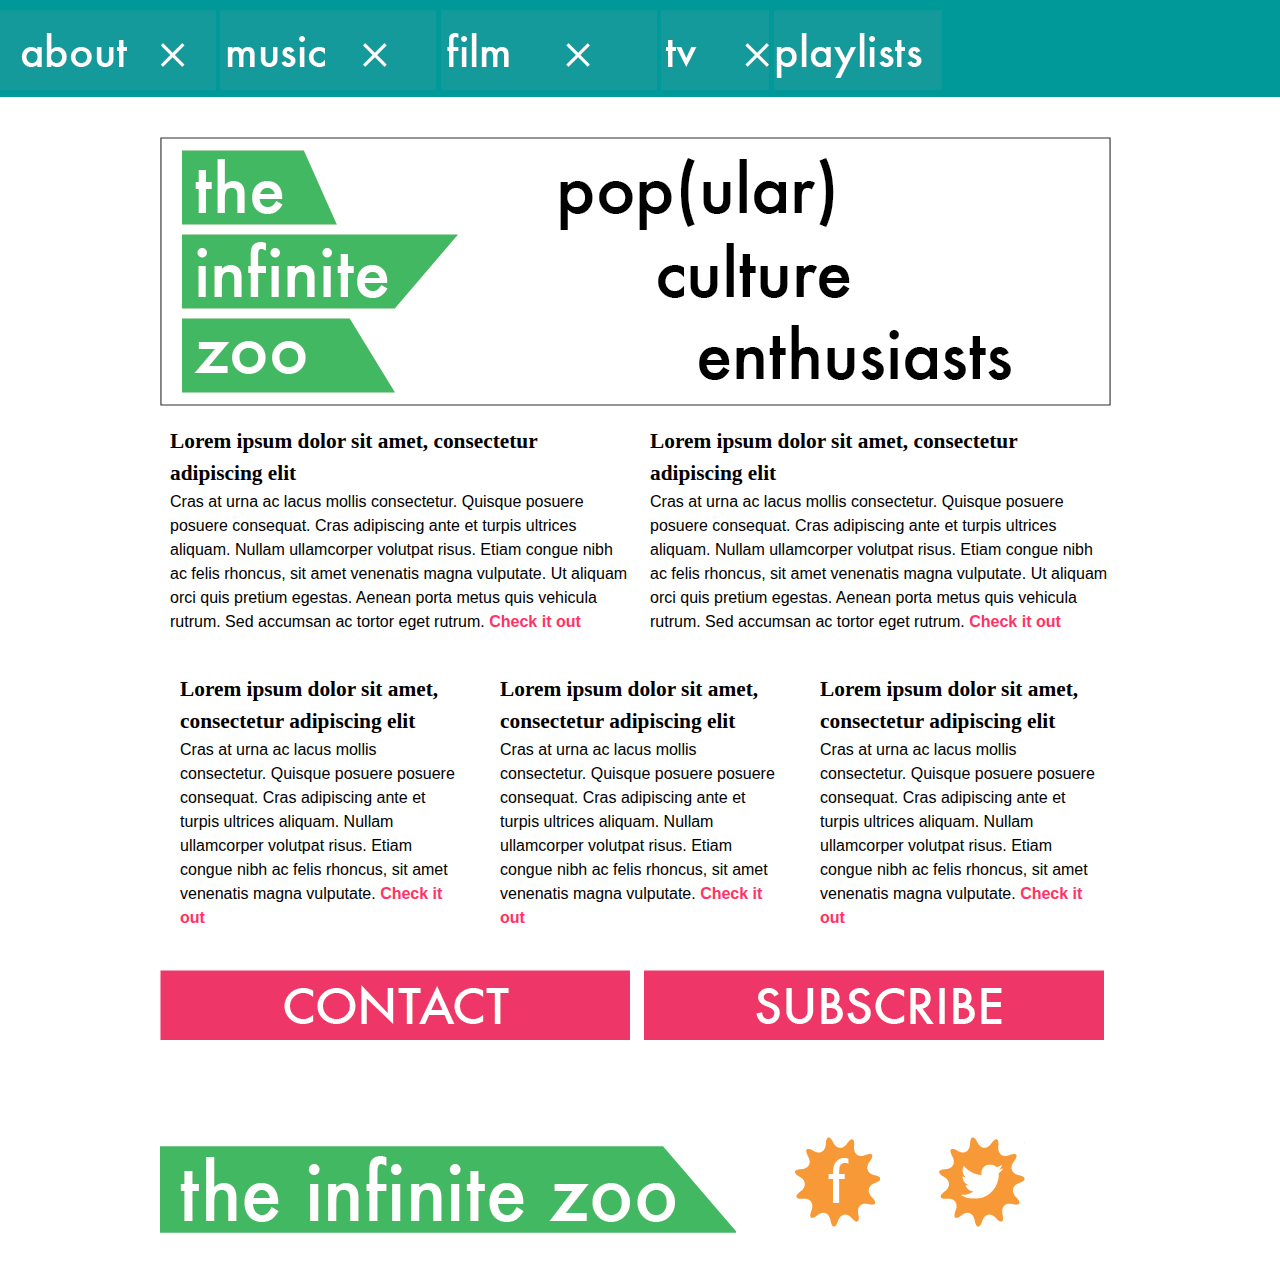
==== index.html @ 96439ebe "GA Final as of 7/30" ====
<!DOCTYPE html>
<html lang="en">
<head>
<meta charset="utf-8" />

<!-- 960 SCC FRAMEWORK -->
<link rel="stylesheet" type="text/css" href="css/reset.css" />
<link rel="stylesheet" type="text/css" href="css/960_16_col.css" />
<link rel="stylesheet" type="text/css" href="css/text.css" />

<!-- EDITABLE STYLESHEET -->
<link rel="stylesheet" type="text/css" href="css/style.css" />
</head>

<header>
<nav id="nav">
	<ul>
		<li class="about"><a href="#">about</a></li>
		<li class="music"><a href="#">music</a></li>
		<li class="film"><a href="#">film</a></li>
		<li class="tv"><a href="#">tv</a></li>
		<li class="playlists"><a href="#">playlists</a></li>
	</ul>
	</nav>
</header>

<body>
	<div id="banner" class="container_16">
	<img src="images/home-banner1.png" alt='The Infinite Zoo'>
	</div>

	<div class="container_16">
		<div class="grid_8">
			<h1>Lorem ipsum dolor sit amet, consectetur adipiscing elit</h1>
			<p>Cras at urna ac lacus mollis consectetur. Quisque posuere posuere consequat. Cras adipiscing ante et turpis ultrices aliquam. Nullam ullamcorper volutpat risus. Etiam congue nibh ac felis rhoncus, sit amet venenatis magna vulputate. Ut aliquam orci quis pretium egestas. Aenean porta metus quis vehicula rutrum. Sed accumsan ac tortor eget rutrum. <a href="#">Check it out</a></p>
		</div>

		<div class="grid_8">
			<h1>Lorem ipsum dolor sit amet, consectetur adipiscing elit</h1>
			<p>Cras at urna ac lacus mollis consectetur. Quisque posuere posuere consequat. Cras adipiscing ante et turpis ultrices aliquam. Nullam ullamcorper volutpat risus. Etiam congue nibh ac felis rhoncus, sit amet venenatis magna vulputate. Ut aliquam orci quis pretium egestas. Aenean porta metus quis vehicula rutrum. Sed accumsan ac tortor eget rutrum. <a href="#">Check it out</a></p>
		</div>
	</div>

	<div class="container_16">
		<div class="grid_5 feature">
			<h1>Lorem ipsum dolor sit amet, consectetur adipiscing elit</h1>
			<p>Cras at urna ac lacus mollis consectetur. Quisque posuere posuere consequat. Cras adipiscing ante et turpis ultrices aliquam. Nullam ullamcorper volutpat risus. Etiam congue nibh ac felis rhoncus, sit amet venenatis magna vulputate. <a href="#">Check it out</a></p>
		</div>

		<div class="grid_5 feature">
			<h1>Lorem ipsum dolor sit amet, consectetur adipiscing elit</h1>
			<p>Cras at urna ac lacus mollis consectetur. Quisque posuere posuere consequat. Cras adipiscing ante et turpis ultrices aliquam. Nullam ullamcorper volutpat risus. Etiam congue nibh ac felis rhoncus, sit amet venenatis magna vulputate. <a href="#">Check it out</a></p>
		</div>

		<div class="grid_5 feature">
			<h1>Lorem ipsum dolor sit amet, consectetur adipiscing elit</h1>
			<p>Cras at urna ac lacus mollis consectetur. Quisque posuere posuere consequat. Cras adipiscing ante et turpis ultrices aliquam. Nullam ullamcorper volutpat risus. Etiam congue nibh ac felis rhoncus, sit amet venenatis magna vulputate. <a href="#">Check it out</a></p>
		</div>
	</div>

	<div id="contactSubscribe" class="container_16">
	<ul>
		<li class="contact"><a href="#">Contact</a></li>
		<li class="subscribe"><a href="#">Subscribe</a></li>
	</ul>


<footer>
<div id="socialMedia" class="container_16">
	<ul>
		<li class="home"><a href="#">Home</a></li>
		<li class="facebook"><a href="#">Facebook</a></li>
		<li class="twitter"><a href="#">Twitter</a></li>
	</ul>
</div>
</footer>
---- css/960_16_col.css ----
/*
  960 Grid System ~ Core CSS.
  Learn more ~ http://960.gs/

  Licensed under GPL and MIT.
*/

/*
  Forces backgrounds to span full width,
  even if there is horizontal scrolling.
  Increase this if your layout is wider.

  Note: IE6 works fine without this fix.
*/

body {
  min-width: 960px;
}

/* Container
----------------------------------------------------------------------------------------------------*/

.container_16 {
  margin-left: auto;
  margin-right: auto;
  width: 960px;
}

/* Grid >> Global
----------------------------------------------------------------------------------------------------*/

.grid_1,
.grid_2,
.grid_3,
.grid_4,
.grid_5,
.grid_6,
.grid_7,
.grid_8,
.grid_9,
.grid_10,
.grid_11,
.grid_12,
.grid_13,
.grid_14,
.grid_15,
.grid_16 {
  display: inline;
  float: left;
  margin-left: 10px;
  margin-right: 10px;
}

.push_1, .pull_1,
.push_2, .pull_2,
.push_3, .pull_3,
.push_4, .pull_4,
.push_5, .pull_5,
.push_6, .pull_6,
.push_7, .pull_7,
.push_8, .pull_8,
.push_9, .pull_9,
.push_10, .pull_10,
.push_11, .pull_11,
.push_12, .pull_12,
.push_13, .pull_13,
.push_14, .pull_14,
.push_15, .pull_15,
.push_16, .pull_16 {
  position: relative;
}

/* Grid >> Children (Alpha ~ First, Omega ~ Last)
----------------------------------------------------------------------------------------------------*/

.alpha {
  margin-left: 0;
}

.omega {
  margin-right: 0;
}

/* Grid >> 16 Columns
----------------------------------------------------------------------------------------------------*/

.container_16 .grid_1 {
  width: 40px;
}

.container_16 .grid_2 {
  width: 100px;
}

.container_16 .grid_3 {
  width: 160px;
}

.container_16 .grid_4 {
  width: 220px;
}

.container_16 .grid_5 {
  width: 280px;
}

.container_16 .grid_6 {
  width: 340px;
}

.container_16 .grid_7 {
  width: 400px;
}

.container_16 .grid_8 {
  width: 460px;
}

.container_16 .grid_9 {
  width: 520px;
}

.container_16 .grid_10 {
  width: 580px;
}

.container_16 .grid_11 {
  width: 640px;
}

.container_16 .grid_12 {
  width: 700px;
}

.container_16 .grid_13 {
  width: 760px;
}

.container_16 .grid_14 {
  width: 820px;
}

.container_16 .grid_15 {
  width: 880px;
}

.container_16 .grid_16 {
  width: 940px;
}

/* Prefix Extra Space >> 16 Columns
----------------------------------------------------------------------------------------------------*/

.container_16 .prefix_1 {
  padding-left: 60px;
}

.container_16 .prefix_2 {
  padding-left: 120px;
}

.container_16 .prefix_3 {
  padding-left: 180px;
}

.container_16 .prefix_4 {
  padding-left: 240px;
}

.container_16 .prefix_5 {
  padding-left: 300px;
}

.container_16 .prefix_6 {
  padding-left: 360px;
}

.container_16 .prefix_7 {
  padding-left: 420px;
}

.container_16 .prefix_8 {
  padding-left: 480px;
}

.container_16 .prefix_9 {
  padding-left: 540px;
}

.container_16 .prefix_10 {
  padding-left: 600px;
}

.container_16 .prefix_11 {
  padding-left: 660px;
}

.container_16 .prefix_12 {
  padding-left: 720px;
}

.container_16 .prefix_13 {
  padding-left: 780px;
}

.container_16 .prefix_14 {
  padding-left: 840px;
}

.container_16 .prefix_15 {
  padding-left: 900px;
}

/* Suffix Extra Space >> 16 Columns
----------------------------------------------------------------------------------------------------*/

.container_16 .suffix_1 {
  padding-right: 60px;
}

.container_16 .suffix_2 {
  padding-right: 120px;
}

.container_16 .suffix_3 {
  padding-right: 180px;
}

.container_16 .suffix_4 {
  padding-right: 240px;
}

.container_16 .suffix_5 {
  padding-right: 300px;
}

.container_16 .suffix_6 {
  padding-right: 360px;
}

.container_16 .suffix_7 {
  padding-right: 420px;
}

.container_16 .suffix_8 {
  padding-right: 480px;
}

.container_16 .suffix_9 {
  padding-right: 540px;
}

.container_16 .suffix_10 {
  padding-right: 600px;
}

.container_16 .suffix_11 {
  padding-right: 660px;
}

.container_16 .suffix_12 {
  padding-right: 720px;
}

.container_16 .suffix_13 {
  padding-right: 780px;
}

.container_16 .suffix_14 {
  padding-right: 840px;
}

.container_16 .suffix_15 {
  padding-right: 900px;
}

/* Push Space >> 16 Columns
----------------------------------------------------------------------------------------------------*/

.container_16 .push_1 {
  left: 60px;
}

.container_16 .push_2 {
  left: 120px;
}

.container_16 .push_3 {
  left: 180px;
}

.container_16 .push_4 {
  left: 240px;
}

.container_16 .push_5 {
  left: 300px;
}

.container_16 .push_6 {
  left: 360px;
}

.container_16 .push_7 {
  left: 420px;
}

.container_16 .push_8 {
  left: 480px;
}

.container_16 .push_9 {
  left: 540px;
}

.container_16 .push_10 {
  left: 600px;
}

.container_16 .push_11 {
  left: 660px;
}

.container_16 .push_12 {
  left: 720px;
}

.container_16 .push_13 {
  left: 780px;
}

.container_16 .push_14 {
  left: 840px;
}

.container_16 .push_15 {
  left: 900px;
}

/* Pull Space >> 16 Columns
----------------------------------------------------------------------------------------------------*/

.container_16 .pull_1 {
  left: -60px;
}

.container_16 .pull_2 {
  left: -120px;
}

.container_16 .pull_3 {
  left: -180px;
}

.container_16 .pull_4 {
  left: -240px;
}

.container_16 .pull_5 {
  left: -300px;
}

.container_16 .pull_6 {
  left: -360px;
}

.container_16 .pull_7 {
  left: -420px;
}

.container_16 .pull_8 {
  left: -480px;
}

.container_16 .pull_9 {
  left: -540px;
}

.container_16 .pull_10 {
  left: -600px;
}

.container_16 .pull_11 {
  left: -660px;
}

.container_16 .pull_12 {
  left: -720px;
}

.container_16 .pull_13 {
  left: -780px;
}

.container_16 .pull_14 {
  left: -840px;
}

.container_16 .pull_15 {
  left: -900px;
}

/* `Clear Floated Elements
----------------------------------------------------------------------------------------------------*/

/* http://sonspring.com/journal/clearing-floats */

.clear {
  clear: both;
  display: block;
  overflow: hidden;
  visibility: hidden;
  width: 0;
  height: 0;
}

/* http://www.yuiblog.com/blog/2010/09/27/clearfix-reloaded-overflowhidden-demystified */

.clearfix:before,
.clearfix:after,
.container_16:before,
.container_16:after {
  content: '.';
  display: block;
  overflow: hidden;
  visibility: hidden;
  font-size: 0;
  line-height: 0;
  width: 0;
  height: 0;
}

.clearfix:after,
.container_16:after {
  clear: both;
}

/*
  The following zoom:1 rule is specifically for IE6 + IE7.
  Move to separate stylesheet if invalid CSS is a problem.
*/

.clearfix,
.container_16 {
  zoom: 1;
}
---- css/text.css ----
/*
  960 Grid System ~ Text CSS.
  Learn more ~ http://960.gs/

  Licensed under GPL and MIT.
*/

/* `Basic HTML
----------------------------------------------------------------------------------------------------*/

body {
  font: 13px/1.5 "Helvetica Neue", Arial, "Liberation Sans", FreeSans, sans-serif;
}

pre,
code {
  font-family: "DejaVu Sans Mono", Menlo, Consolas, monospace;
}

hr {
  border: 0 solid #ccc;
  border-top-width: 1px;
  clear: both;
  height: 0;
}

/* `Headings
----------------------------------------------------------------------------------------------------*/

h1 {
  font-size: 25px;
}

h2 {
  font-size: 23px;
}

h3 {
  font-size: 21px;
}

h4 {
  font-size: 19px;
}

h5 {
  font-size: 17px;
}

h6 {
  font-size: 15px;
}

/* `Spacing
----------------------------------------------------------------------------------------------------*/

ol {
  list-style: decimal;
}

ul {
  list-style: disc;
}

li {
  margin-left: 30px;
}

p,
dl,
hr,
h1,
h2,
h3,
h4,
h5,
h6,
ol,
ul,
pre,
table,
address,
fieldset,
figure {
  margin-bottom: 20px;
}
---- css/style.css ----
@font-face {
	font-family: 'Futura';
		src: url('fonts/futura.ttc') format('tcc');

	font-family: 'GillSans';
		src: url('fonts/gillsans.ttc') format('tcc');

	font-family: 'Helvetica';
		src: url('fonts/helvetica.dfont') format('dfont');
}

/**NAVIGATION**/
nav {
	background-color: #009999;
	padding-top: 10px;
}

/** NAV SPRITES **/

#nav ul li {
	margin: 0 auto;
	display: inline-block;
	list-style: none;
	text-indent: 100%;
	white-space: nowrap;
	overflow: hidden;
}

#nav ul li.about {
	width: 216px;
	height: 80px;
	background:url(../images/sprites/nav.png) 0px 0px;
	}

	#nav ul li.about a:hover{
		background:url("../images/sprites/navsprite.png") -250px -145px;
			}
	#nav ul li.about a.selected{
			background:url("../images/sprites/navsprite.png") -250px -145px;
			}
	

#nav ul li.music {
	width: 216px;
	height: 80px;
	background:url(../images/sprites/nav.png) -216px 0px;
	}

	#nav ul li.music a:hover{
		background:url("../images/sprites/navsprite.png") -216px -100px;
			}
	#nav ul li.music a.selected{
			background:url("../images/sprites/navsprite.png") -216px -100px;
			}

#nav ul li.film {
	width: 216px;
	height: 80px;
background:url(../images/sprites/nav.png) -432px 0px;
}

	#nav ul li.film a:hover{
		background:url("../images/sprites/navsprite.png") -250px -145px;
			}
	#nav ul li.film a.selected{
			background:url("../images/sprites/navsprite.png") -250px -145px;
			}

#nav ul li.tv {
	width: 108px;
	height: 80px;
background:url(../images/sprites/nav.png) -648px 0px;
}

	#nav ul li.tv a:hover{
		background:url("../images/sprites/navsprite.png") -250px -145px;
			}
	#nav ul li.tv a.selected{
			background:url("../images/sprites/navsprite.png") -250px -145px;
			}

#nav ul li.playlists {
	width: 168px;
	height: 80px;
background:url(../images/sprites/nav.png) -792px 0px;
}

	#nav ul li.playlists a:hover{
		background:url("../images/sprites/navsprite.png") -250px -145px;
			}
	#nav ul li.playlists a.selected{
			background:url("../images/sprites/navsprite.png") -250px -145px;
			}

/**GENERAL**/

body {
	font-family: 'Helvetica';
	font-size: 12pt;
}

h1 {
	margin: 0;
	font-family: 'Futura';
	font-size: 16pt;
}

h2 {
	font-family: 'GillSans';
	font-size: 60pt;
	color: #fff;
	font-weight: normal;
	padding-left: 30px;
}

h3 {
	font-family: 'GillSans'
	font-size: 50pt;
	font-weight: normal;
}

h4 {
	padding: 0;
	margin: 0;
	font-family: 'Futura'
	font-size: 40pt;
}

a {
	color: #ff3366;
	font-weight: bold;
	text-decoration: none;
}

/**BODY**/

#banner {
	padding: 20px;
}

.feature {
	margin: 20px;
}

.colorbox {
	padding-top: 20px;
	background-color: #00cc66;
}

/** GENERAL **/

.left {
	float: left;
}

.right {
	float: right;
}

/**CONTACT-SUBSCRIBE SPRITES**/

#contactSubscribe ul li {
	margin: 0 auto;
	display: inline-block;
	list-style: none;
	text-indent: 100%;
	white-space: nowrap;
	overflow: hidden;
}

#contactSubscribe ul li.contact {
	width: 470px;
	height: 70px;
	background:url(../images/sprites/contactsubscribe.png) 0px 0px;
}

#contactSubscribe ul li.subscribe {
	width: 470px;
	height: 70px;
	background:url(../images/sprites/contactsubscribe.png) 480px 0px;
}

/**FOOTER**/

footer {
	padding-top: 70px;
}

/** FOOTER SPRITES **/

#socialMedia ul li {
	margin: 0 auto;
	display: inline-block;
	list-style: none;
	text-indent: 100%;
	white-space: nowrap;
	overflow: hidden;
}

#socialMedia ul li.home {
	width: 576px;
	height: 100px;
	background:url(../images/sprites/footer.png) 0px 0px;
	}

#socialMedia ul li.facebook {
	width: 140px;
	height: 100px;
	background:url(../images/sprites/footer.png) 300px 0px;
	}

#socialMedia ul li.twitter {
	width: 140px;
	height: 100px;
background:url(../images/sprites/footer.png) 140px 0px;
}
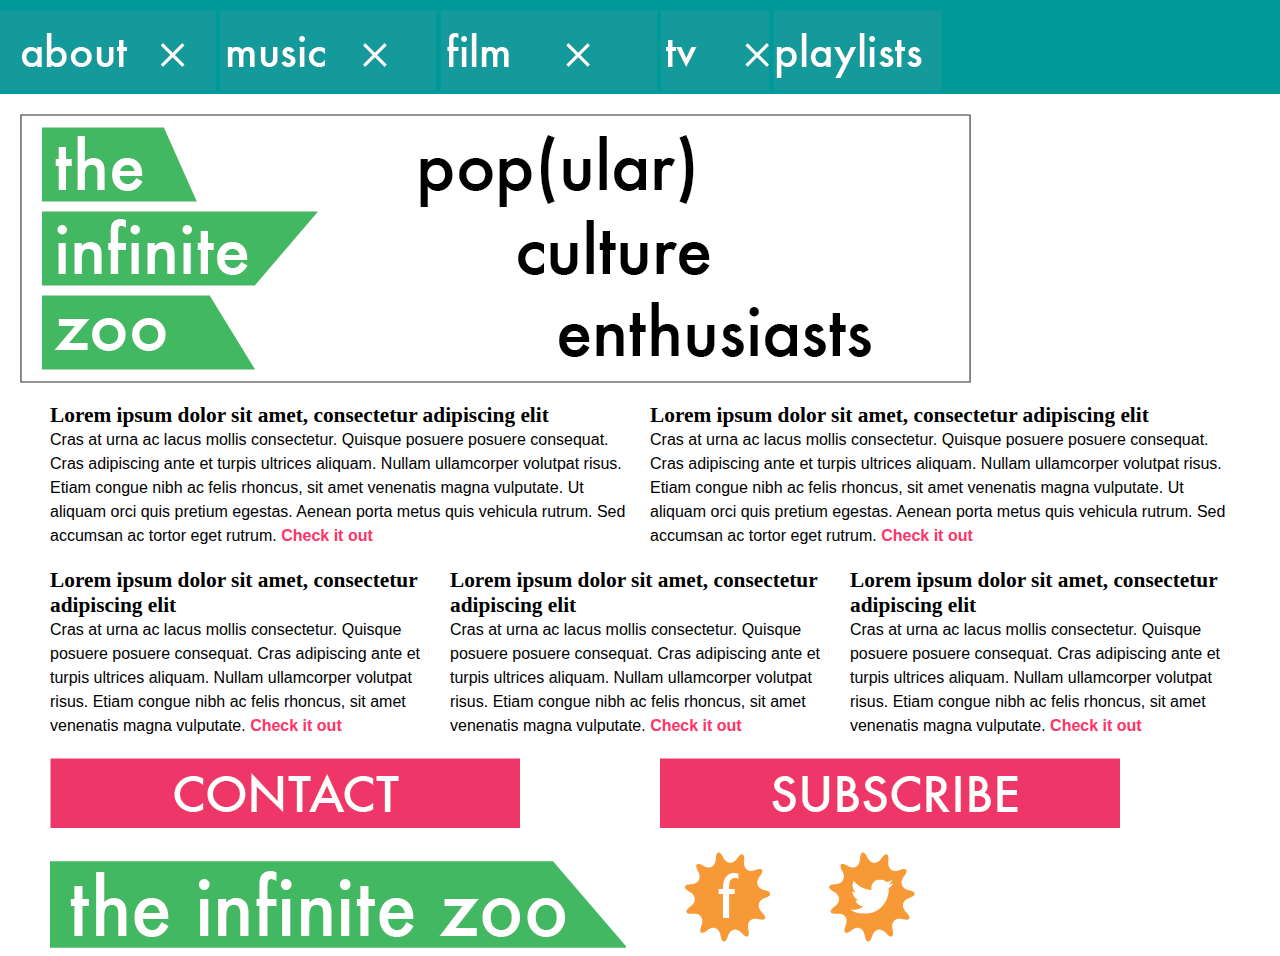
==== commit 4723f7e1: "TIZ Draft" ====
--- a/index.html
+++ b/index.html
@@ -5,8 +5,7 @@
 
 <!-- 960 SCC FRAMEWORK -->
 <link rel="stylesheet" type="text/css" href="css/reset.css" />
-<link rel="stylesheet" type="text/css" href="css/960_16_col.css" />
-<link rel="stylesheet" type="text/css" href="css/text.css" />
+<link rel="stylesheet" type="text/css" href="css/unsemantic-grid-responsive.css" />
 
 <!-- EDITABLE STYLESHEET -->
 <link rel="stylesheet" type="text/css" href="css/style.css" />
@@ -25,48 +24,52 @@
 </header>
 
 <body>
-	<div id="banner" class="container_16">
+	<div id="banner" class="grid-100 mobile-grid-100">
 	<img src="images/home-banner1.png" alt='The Infinite Zoo'>
 	</div>
 
-	<div class="container_16">
-		<div class="grid_8">
+	<div class="grid-container">
+		<div class="grid-50">
 			<h1>Lorem ipsum dolor sit amet, consectetur adipiscing elit</h1>
 			<p>Cras at urna ac lacus mollis consectetur. Quisque posuere posuere consequat. Cras adipiscing ante et turpis ultrices aliquam. Nullam ullamcorper volutpat risus. Etiam congue nibh ac felis rhoncus, sit amet venenatis magna vulputate. Ut aliquam orci quis pretium egestas. Aenean porta metus quis vehicula rutrum. Sed accumsan ac tortor eget rutrum. <a href="#">Check it out</a></p>
 		</div>
 
-		<div class="grid_8">
+		<div class="grid-50">
 			<h1>Lorem ipsum dolor sit amet, consectetur adipiscing elit</h1>
 			<p>Cras at urna ac lacus mollis consectetur. Quisque posuere posuere consequat. Cras adipiscing ante et turpis ultrices aliquam. Nullam ullamcorper volutpat risus. Etiam congue nibh ac felis rhoncus, sit amet venenatis magna vulputate. Ut aliquam orci quis pretium egestas. Aenean porta metus quis vehicula rutrum. Sed accumsan ac tortor eget rutrum. <a href="#">Check it out</a></p>
 		</div>
 	</div>
 
-	<div class="container_16">
-		<div class="grid_5 feature">
+	<div class="grid-container feature">
+		<div class="grid-33">
 			<h1>Lorem ipsum dolor sit amet, consectetur adipiscing elit</h1>
 			<p>Cras at urna ac lacus mollis consectetur. Quisque posuere posuere consequat. Cras adipiscing ante et turpis ultrices aliquam. Nullam ullamcorper volutpat risus. Etiam congue nibh ac felis rhoncus, sit amet venenatis magna vulputate. <a href="#">Check it out</a></p>
 		</div>
 
-		<div class="grid_5 feature">
+		<div class="grid-33">
 			<h1>Lorem ipsum dolor sit amet, consectetur adipiscing elit</h1>
 			<p>Cras at urna ac lacus mollis consectetur. Quisque posuere posuere consequat. Cras adipiscing ante et turpis ultrices aliquam. Nullam ullamcorper volutpat risus. Etiam congue nibh ac felis rhoncus, sit amet venenatis magna vulputate. <a href="#">Check it out</a></p>
 		</div>
 
-		<div class="grid_5 feature">
+		<div class="grid-33">
 			<h1>Lorem ipsum dolor sit amet, consectetur adipiscing elit</h1>
 			<p>Cras at urna ac lacus mollis consectetur. Quisque posuere posuere consequat. Cras adipiscing ante et turpis ultrices aliquam. Nullam ullamcorper volutpat risus. Etiam congue nibh ac felis rhoncus, sit amet venenatis magna vulputate. <a href="#">Check it out</a></p>
 		</div>
 	</div>
 
-	<div id="contactSubscribe" class="container_16">
+	<div id="contactSubscribe" class="grid-container feature">
 	<ul>
+		<div class="grid-50">
 		<li class="contact"><a href="#">Contact</a></li>
+		</div>
+		<div class="grid-50">
 		<li class="subscribe"><a href="#">Subscribe</a></li>
+		</div>
 	</ul>
 
 
 <footer>
-<div id="socialMedia" class="container_16">
+<div id="socialMedia" class="grid-100 feature">
 	<ul>
 		<li class="home"><a href="#">Home</a></li>
 		<li class="facebook"><a href="#">Facebook</a></li>
--- a/css/unsemantic-grid-responsive.css
+++ b/css/unsemantic-grid-responsive.css
@@ -0,0 +1,1450 @@
+/* ============================================ */
+/* This file has a mobile-to-desktop breakpoint */
+/* ============================================ */
+@media screen and (max-width: 400px) {
+  @-ms-viewport {
+    width: 320px;
+}
+}
+@media screen {
+  .clear {
+    clear: both;
+    display: block;
+    overflow: hidden;
+    visibility: hidden;
+    width: 0;
+    height: 0;
+  }
+
+  .grid-container:before, .clearfix:before,
+  .grid-container:after,
+  .clearfix:after {
+    content: ".";
+    display: block;
+    overflow: hidden;
+    visibility: hidden;
+    font-size: 0;
+    line-height: 0;
+    width: 0;
+    height: 0;
+  }
+
+  .grid-container:after, .clearfix:after {
+    clear: both;
+  }
+
+  .grid-container, .clearfix {
+    /* <IE7> */
+    *zoom: 1;
+    /* </IE7> */
+  }
+
+  .grid-container {
+    margin-left: auto;
+    margin-right: auto;
+    max-width: 1200px;
+    padding-left: 10px;
+    padding-right: 10px;
+  }
+
+  .grid-5, .mobile-grid-5, .grid-10, .mobile-grid-10, .grid-15, .mobile-grid-15, .grid-20, .mobile-grid-20, .grid-25, .mobile-grid-25, .grid-30, .mobile-grid-30, .grid-35, .mobile-grid-35, .grid-40, .mobile-grid-40, .grid-45, .mobile-grid-45, .grid-50, .mobile-grid-50, .grid-55, .mobile-grid-55, .grid-60, .mobile-grid-60, .grid-65, .mobile-grid-65, .grid-70, .mobile-grid-70, .grid-75, .mobile-grid-75, .grid-80, .mobile-grid-80, .grid-85, .mobile-grid-85, .grid-90, .mobile-grid-90, .grid-95, .mobile-grid-95, .grid-100, .mobile-grid-100, .grid-33, .mobile-grid-33, .grid-66, .mobile-grid-66 {
+    -webkit-box-sizing: border-box;
+    -moz-box-sizing: border-box;
+    box-sizing: border-box;
+    padding-left: 10px;
+    padding-right: 10px;
+    /* <IE7> */
+    *padding-left: 0;
+    *padding-right: 0;
+    /* </IE7> */
+  }
+  .grid-5 > *, .mobile-grid-5 > *, .grid-10 > *, .mobile-grid-10 > *, .grid-15 > *, .mobile-grid-15 > *, .grid-20 > *, .mobile-grid-20 > *, .grid-25 > *, .mobile-grid-25 > *, .grid-30 > *, .mobile-grid-30 > *, .grid-35 > *, .mobile-grid-35 > *, .grid-40 > *, .mobile-grid-40 > *, .grid-45 > *, .mobile-grid-45 > *, .grid-50 > *, .mobile-grid-50 > *, .grid-55 > *, .mobile-grid-55 > *, .grid-60 > *, .mobile-grid-60 > *, .grid-65 > *, .mobile-grid-65 > *, .grid-70 > *, .mobile-grid-70 > *, .grid-75 > *, .mobile-grid-75 > *, .grid-80 > *, .mobile-grid-80 > *, .grid-85 > *, .mobile-grid-85 > *, .grid-90 > *, .mobile-grid-90 > *, .grid-95 > *, .mobile-grid-95 > *, .grid-100 > *, .mobile-grid-100 > *, .grid-33 > *, .mobile-grid-33 > *, .grid-66 > *, .mobile-grid-66 > * {
+    /* <IE7> */
+    *margin-left: expression((!this.className.match(/grid-[1-9]/) && this.currentStyle.display === "block" && this.currentStyle.width === "auto") && "10px");
+    *margin-right: expression((!this.className.match(/grid-[1-9]/) && this.currentStyle.display === "block" && this.currentStyle.width === "auto") && "10px");
+    /* </IE7> */
+  }
+
+  .grid-parent {
+    padding-left: 0;
+    padding-right: 0;
+  }
+
+  body {
+    min-width: 320px;
+  }
+}
+@media screen and (max-width: 767px) {
+  .mobile-grid-100:before,
+  .mobile-grid-100:after {
+    content: ".";
+    display: block;
+    overflow: hidden;
+    visibility: hidden;
+    font-size: 0;
+    line-height: 0;
+    width: 0;
+    height: 0;
+  }
+
+  .mobile-grid-100:after {
+    clear: both;
+  }
+
+  .mobile-grid-100 {
+    /* <IE7> */
+    *zoom: 1;
+    /* </IE7> */
+  }
+
+  .mobile-push-5,
+  .mobile-pull-5, .mobile-push-10,
+  .mobile-pull-10, .mobile-push-15,
+  .mobile-pull-15, .mobile-push-20,
+  .mobile-pull-20, .mobile-push-25,
+  .mobile-pull-25, .mobile-push-30,
+  .mobile-pull-30, .mobile-push-35,
+  .mobile-pull-35, .mobile-push-40,
+  .mobile-pull-40, .mobile-push-45,
+  .mobile-pull-45, .mobile-push-50,
+  .mobile-pull-50, .mobile-push-55,
+  .mobile-pull-55, .mobile-push-60,
+  .mobile-pull-60, .mobile-push-65,
+  .mobile-pull-65, .mobile-push-70,
+  .mobile-pull-70, .mobile-push-75,
+  .mobile-pull-75, .mobile-push-80,
+  .mobile-pull-80, .mobile-push-85,
+  .mobile-pull-85, .mobile-push-90,
+  .mobile-pull-90, .mobile-push-95,
+  .mobile-pull-95, .mobile-push-33,
+  .mobile-pull-33, .mobile-push-66,
+  .mobile-pull-66 {
+    position: relative;
+  }
+
+  .hide-on-mobile {
+    display: none !important;
+  }
+
+  .mobile-grid-5 {
+    float: left;
+    width: 5%;
+    /* <IE7> */
+    *width: expression(Math.floor(0.05 * (this.parentNode.offsetWidth - parseFloat(this.parentNode.currentStyle.paddingLeft) - parseFloat(this.parentNode.currentStyle.paddingRight))) + "px");
+    /* </IE7> */
+  }
+
+  .mobile-prefix-5 {
+    margin-left: 5%;
+  }
+
+  .mobile-suffix-5 {
+    margin-right: 5%;
+  }
+
+  .mobile-push-5 {
+    left: 5%;
+    /* <IE7> */
+    *left: expression(Math.floor(0.05 * (this.parentNode.offsetWidth - parseFloat(this.parentNode.currentStyle.paddingLeft) - parseFloat(this.parentNode.currentStyle.paddingRight))) + "px");
+    /* </IE7> */
+  }
+
+  .mobile-pull-5 {
+    left: -5%;
+    /* <IE7> */
+    *left: expression(Math.floor(-0.05 * (this.parentNode.offsetWidth - parseFloat(this.parentNode.currentStyle.paddingLeft) - parseFloat(this.parentNode.currentStyle.paddingRight))) + "px");
+    /* </IE7> */
+  }
+
+  .mobile-grid-10 {
+    float: left;
+    width: 10%;
+    /* <IE7> */
+    *width: expression(Math.floor(0.1 * (this.parentNode.offsetWidth - parseFloat(this.parentNode.currentStyle.paddingLeft) - parseFloat(this.parentNode.currentStyle.paddingRight))) + "px");
+    /* </IE7> */
+  }
+
+  .mobile-prefix-10 {
+    margin-left: 10%;
+  }
+
+  .mobile-suffix-10 {
+    margin-right: 10%;
+  }
+
+  .mobile-push-10 {
+    left: 10%;
+    /* <IE7> */
+    *left: expression(Math.floor(0.1 * (this.parentNode.offsetWidth - parseFloat(this.parentNode.currentStyle.paddingLeft) - parseFloat(this.parentNode.currentStyle.paddingRight))) + "px");
+    /* </IE7> */
+  }
+
+  .mobile-pull-10 {
+    left: -10%;
+    /* <IE7> */
+    *left: expression(Math.floor(-0.1 * (this.parentNode.offsetWidth - parseFloat(this.parentNode.currentStyle.paddingLeft) - parseFloat(this.parentNode.currentStyle.paddingRight))) + "px");
+    /* </IE7> */
+  }
+
+  .mobile-grid-15 {
+    float: left;
+    width: 15%;
+    /* <IE7> */
+    *width: expression(Math.floor(0.15 * (this.parentNode.offsetWidth - parseFloat(this.parentNode.currentStyle.paddingLeft) - parseFloat(this.parentNode.currentStyle.paddingRight))) + "px");
+    /* </IE7> */
+  }
+
+  .mobile-prefix-15 {
+    margin-left: 15%;
+  }
+
+  .mobile-suffix-15 {
+    margin-right: 15%;
+  }
+
+  .mobile-push-15 {
+    left: 15%;
+    /* <IE7> */
+    *left: expression(Math.floor(0.15 * (this.parentNode.offsetWidth - parseFloat(this.parentNode.currentStyle.paddingLeft) - parseFloat(this.parentNode.currentStyle.paddingRight))) + "px");
+    /* </IE7> */
+  }
+
+  .mobile-pull-15 {
+    left: -15%;
+    /* <IE7> */
+    *left: expression(Math.floor(-0.15 * (this.parentNode.offsetWidth - parseFloat(this.parentNode.currentStyle.paddingLeft) - parseFloat(this.parentNode.currentStyle.paddingRight))) + "px");
+    /* </IE7> */
+  }
+
+  .mobile-grid-20 {
+    float: left;
+    width: 20%;
+    /* <IE7> */
+    *width: expression(Math.floor(0.2 * (this.parentNode.offsetWidth - parseFloat(this.parentNode.currentStyle.paddingLeft) - parseFloat(this.parentNode.currentStyle.paddingRight))) + "px");
+    /* </IE7> */
+  }
+
+  .mobile-prefix-20 {
+    margin-left: 20%;
+  }
+
+  .mobile-suffix-20 {
+    margin-right: 20%;
+  }
+
+  .mobile-push-20 {
+    left: 20%;
+    /* <IE7> */
+    *left: expression(Math.floor(0.2 * (this.parentNode.offsetWidth - parseFloat(this.parentNode.currentStyle.paddingLeft) - parseFloat(this.parentNode.currentStyle.paddingRight))) + "px");
+    /* </IE7> */
+  }
+
+  .mobile-pull-20 {
+    left: -20%;
+    /* <IE7> */
+    *left: expression(Math.floor(-0.2 * (this.parentNode.offsetWidth - parseFloat(this.parentNode.currentStyle.paddingLeft) - parseFloat(this.parentNode.currentStyle.paddingRight))) + "px");
+    /* </IE7> */
+  }
+
+  .mobile-grid-25 {
+    float: left;
+    width: 25%;
+    /* <IE7> */
+    *width: expression(Math.floor(0.25 * (this.parentNode.offsetWidth - parseFloat(this.parentNode.currentStyle.paddingLeft) - parseFloat(this.parentNode.currentStyle.paddingRight))) + "px");
+    /* </IE7> */
+  }
+
+  .mobile-prefix-25 {
+    margin-left: 25%;
+  }
+
+  .mobile-suffix-25 {
+    margin-right: 25%;
+  }
+
+  .mobile-push-25 {
+    left: 25%;
+    /* <IE7> */
+    *left: expression(Math.floor(0.25 * (this.parentNode.offsetWidth - parseFloat(this.parentNode.currentStyle.paddingLeft) - parseFloat(this.parentNode.currentStyle.paddingRight))) + "px");
+    /* </IE7> */
+  }
+
+  .mobile-pull-25 {
+    left: -25%;
+    /* <IE7> */
+    *left: expression(Math.floor(-0.25 * (this.parentNode.offsetWidth - parseFloat(this.parentNode.currentStyle.paddingLeft) - parseFloat(this.parentNode.currentStyle.paddingRight))) + "px");
+    /* </IE7> */
+  }
+
+  .mobile-grid-30 {
+    float: left;
+    width: 30%;
+    /* <IE7> */
+    *width: expression(Math.floor(0.3 * (this.parentNode.offsetWidth - parseFloat(this.parentNode.currentStyle.paddingLeft) - parseFloat(this.parentNode.currentStyle.paddingRight))) + "px");
+    /* </IE7> */
+  }
+
+  .mobile-prefix-30 {
+    margin-left: 30%;
+  }
+
+  .mobile-suffix-30 {
+    margin-right: 30%;
+  }
+
+  .mobile-push-30 {
+    left: 30%;
+    /* <IE7> */
+    *left: expression(Math.floor(0.3 * (this.parentNode.offsetWidth - parseFloat(this.parentNode.currentStyle.paddingLeft) - parseFloat(this.parentNode.currentStyle.paddingRight))) + "px");
+    /* </IE7> */
+  }
+
+  .mobile-pull-30 {
+    left: -30%;
+    /* <IE7> */
+    *left: expression(Math.floor(-0.3 * (this.parentNode.offsetWidth - parseFloat(this.parentNode.currentStyle.paddingLeft) - parseFloat(this.parentNode.currentStyle.paddingRight))) + "px");
+    /* </IE7> */
+  }
+
+  .mobile-grid-35 {
+    float: left;
+    width: 35%;
+    /* <IE7> */
+    *width: expression(Math.floor(0.35 * (this.parentNode.offsetWidth - parseFloat(this.parentNode.currentStyle.paddingLeft) - parseFloat(this.parentNode.currentStyle.paddingRight))) + "px");
+    /* </IE7> */
+  }
+
+  .mobile-prefix-35 {
+    margin-left: 35%;
+  }
+
+  .mobile-suffix-35 {
+    margin-right: 35%;
+  }
+
+  .mobile-push-35 {
+    left: 35%;
+    /* <IE7> */
+    *left: expression(Math.floor(0.35 * (this.parentNode.offsetWidth - parseFloat(this.parentNode.currentStyle.paddingLeft) - parseFloat(this.parentNode.currentStyle.paddingRight))) + "px");
+    /* </IE7> */
+  }
+
+  .mobile-pull-35 {
+    left: -35%;
+    /* <IE7> */
+    *left: expression(Math.floor(-0.35 * (this.parentNode.offsetWidth - parseFloat(this.parentNode.currentStyle.paddingLeft) - parseFloat(this.parentNode.currentStyle.paddingRight))) + "px");
+    /* </IE7> */
+  }
+
+  .mobile-grid-40 {
+    float: left;
+    width: 40%;
+    /* <IE7> */
+    *width: expression(Math.floor(0.4 * (this.parentNode.offsetWidth - parseFloat(this.parentNode.currentStyle.paddingLeft) - parseFloat(this.parentNode.currentStyle.paddingRight))) + "px");
+    /* </IE7> */
+  }
+
+  .mobile-prefix-40 {
+    margin-left: 40%;
+  }
+
+  .mobile-suffix-40 {
+    margin-right: 40%;
+  }
+
+  .mobile-push-40 {
+    left: 40%;
+    /* <IE7> */
+    *left: expression(Math.floor(0.4 * (this.parentNode.offsetWidth - parseFloat(this.parentNode.currentStyle.paddingLeft) - parseFloat(this.parentNode.currentStyle.paddingRight))) + "px");
+    /* </IE7> */
+  }
+
+  .mobile-pull-40 {
+    left: -40%;
+    /* <IE7> */
+    *left: expression(Math.floor(-0.4 * (this.parentNode.offsetWidth - parseFloat(this.parentNode.currentStyle.paddingLeft) - parseFloat(this.parentNode.currentStyle.paddingRight))) + "px");
+    /* </IE7> */
+  }
+
+  .mobile-grid-45 {
+    float: left;
+    width: 45%;
+    /* <IE7> */
+    *width: expression(Math.floor(0.45 * (this.parentNode.offsetWidth - parseFloat(this.parentNode.currentStyle.paddingLeft) - parseFloat(this.parentNode.currentStyle.paddingRight))) + "px");
+    /* </IE7> */
+  }
+
+  .mobile-prefix-45 {
+    margin-left: 45%;
+  }
+
+  .mobile-suffix-45 {
+    margin-right: 45%;
+  }
+
+  .mobile-push-45 {
+    left: 45%;
+    /* <IE7> */
+    *left: expression(Math.floor(0.45 * (this.parentNode.offsetWidth - parseFloat(this.parentNode.currentStyle.paddingLeft) - parseFloat(this.parentNode.currentStyle.paddingRight))) + "px");
+    /* </IE7> */
+  }
+
+  .mobile-pull-45 {
+    left: -45%;
+    /* <IE7> */
+    *left: expression(Math.floor(-0.45 * (this.parentNode.offsetWidth - parseFloat(this.parentNode.currentStyle.paddingLeft) - parseFloat(this.parentNode.currentStyle.paddingRight))) + "px");
+    /* </IE7> */
+  }
+
+  .mobile-grid-50 {
+    float: left;
+    width: 50%;
+    /* <IE7> */
+    *width: expression(Math.floor(0.5 * (this.parentNode.offsetWidth - parseFloat(this.parentNode.currentStyle.paddingLeft) - parseFloat(this.parentNode.currentStyle.paddingRight))) + "px");
+    /* </IE7> */
+  }
+
+  .mobile-prefix-50 {
+    margin-left: 50%;
+  }
+
+  .mobile-suffix-50 {
+    margin-right: 50%;
+  }
+
+  .mobile-push-50 {
+    left: 50%;
+    /* <IE7> */
+    *left: expression(Math.floor(0.5 * (this.parentNode.offsetWidth - parseFloat(this.parentNode.currentStyle.paddingLeft) - parseFloat(this.parentNode.currentStyle.paddingRight))) + "px");
+    /* </IE7> */
+  }
+
+  .mobile-pull-50 {
+    left: -50%;
+    /* <IE7> */
+    *left: expression(Math.floor(-0.5 * (this.parentNode.offsetWidth - parseFloat(this.parentNode.currentStyle.paddingLeft) - parseFloat(this.parentNode.currentStyle.paddingRight))) + "px");
+    /* </IE7> */
+  }
+
+  .mobile-grid-55 {
+    float: left;
+    width: 55%;
+    /* <IE7> */
+    *width: expression(Math.floor(0.55 * (this.parentNode.offsetWidth - parseFloat(this.parentNode.currentStyle.paddingLeft) - parseFloat(this.parentNode.currentStyle.paddingRight))) + "px");
+    /* </IE7> */
+  }
+
+  .mobile-prefix-55 {
+    margin-left: 55%;
+  }
+
+  .mobile-suffix-55 {
+    margin-right: 55%;
+  }
+
+  .mobile-push-55 {
+    left: 55%;
+    /* <IE7> */
+    *left: expression(Math.floor(0.55 * (this.parentNode.offsetWidth - parseFloat(this.parentNode.currentStyle.paddingLeft) - parseFloat(this.parentNode.currentStyle.paddingRight))) + "px");
+    /* </IE7> */
+  }
+
+  .mobile-pull-55 {
+    left: -55%;
+    /* <IE7> */
+    *left: expression(Math.floor(-0.55 * (this.parentNode.offsetWidth - parseFloat(this.parentNode.currentStyle.paddingLeft) - parseFloat(this.parentNode.currentStyle.paddingRight))) + "px");
+    /* </IE7> */
+  }
+
+  .mobile-grid-60 {
+    float: left;
+    width: 60%;
+    /* <IE7> */
+    *width: expression(Math.floor(0.6 * (this.parentNode.offsetWidth - parseFloat(this.parentNode.currentStyle.paddingLeft) - parseFloat(this.parentNode.currentStyle.paddingRight))) + "px");
+    /* </IE7> */
+  }
+
+  .mobile-prefix-60 {
+    margin-left: 60%;
+  }
+
+  .mobile-suffix-60 {
+    margin-right: 60%;
+  }
+
+  .mobile-push-60 {
+    left: 60%;
+    /* <IE7> */
+    *left: expression(Math.floor(0.6 * (this.parentNode.offsetWidth - parseFloat(this.parentNode.currentStyle.paddingLeft) - parseFloat(this.parentNode.currentStyle.paddingRight))) + "px");
+    /* </IE7> */
+  }
+
+  .mobile-pull-60 {
+    left: -60%;
+    /* <IE7> */
+    *left: expression(Math.floor(-0.6 * (this.parentNode.offsetWidth - parseFloat(this.parentNode.currentStyle.paddingLeft) - parseFloat(this.parentNode.currentStyle.paddingRight))) + "px");
+    /* </IE7> */
+  }
+
+  .mobile-grid-65 {
+    float: left;
+    width: 65%;
+    /* <IE7> */
+    *width: expression(Math.floor(0.65 * (this.parentNode.offsetWidth - parseFloat(this.parentNode.currentStyle.paddingLeft) - parseFloat(this.parentNode.currentStyle.paddingRight))) + "px");
+    /* </IE7> */
+  }
+
+  .mobile-prefix-65 {
+    margin-left: 65%;
+  }
+
+  .mobile-suffix-65 {
+    margin-right: 65%;
+  }
+
+  .mobile-push-65 {
+    left: 65%;
+    /* <IE7> */
+    *left: expression(Math.floor(0.65 * (this.parentNode.offsetWidth - parseFloat(this.parentNode.currentStyle.paddingLeft) - parseFloat(this.parentNode.currentStyle.paddingRight))) + "px");
+    /* </IE7> */
+  }
+
+  .mobile-pull-65 {
+    left: -65%;
+    /* <IE7> */
+    *left: expression(Math.floor(-0.65 * (this.parentNode.offsetWidth - parseFloat(this.parentNode.currentStyle.paddingLeft) - parseFloat(this.parentNode.currentStyle.paddingRight))) + "px");
+    /* </IE7> */
+  }
+
+  .mobile-grid-70 {
+    float: left;
+    width: 70%;
+    /* <IE7> */
+    *width: expression(Math.floor(0.7 * (this.parentNode.offsetWidth - parseFloat(this.parentNode.currentStyle.paddingLeft) - parseFloat(this.parentNode.currentStyle.paddingRight))) + "px");
+    /* </IE7> */
+  }
+
+  .mobile-prefix-70 {
+    margin-left: 70%;
+  }
+
+  .mobile-suffix-70 {
+    margin-right: 70%;
+  }
+
+  .mobile-push-70 {
+    left: 70%;
+    /* <IE7> */
+    *left: expression(Math.floor(0.7 * (this.parentNode.offsetWidth - parseFloat(this.parentNode.currentStyle.paddingLeft) - parseFloat(this.parentNode.currentStyle.paddingRight))) + "px");
+    /* </IE7> */
+  }
+
+  .mobile-pull-70 {
+    left: -70%;
+    /* <IE7> */
+    *left: expression(Math.floor(-0.7 * (this.parentNode.offsetWidth - parseFloat(this.parentNode.currentStyle.paddingLeft) - parseFloat(this.parentNode.currentStyle.paddingRight))) + "px");
+    /* </IE7> */
+  }
+
+  .mobile-grid-75 {
+    float: left;
+    width: 75%;
+    /* <IE7> */
+    *width: expression(Math.floor(0.75 * (this.parentNode.offsetWidth - parseFloat(this.parentNode.currentStyle.paddingLeft) - parseFloat(this.parentNode.currentStyle.paddingRight))) + "px");
+    /* </IE7> */
+  }
+
+  .mobile-prefix-75 {
+    margin-left: 75%;
+  }
+
+  .mobile-suffix-75 {
+    margin-right: 75%;
+  }
+
+  .mobile-push-75 {
+    left: 75%;
+    /* <IE7> */
+    *left: expression(Math.floor(0.75 * (this.parentNode.offsetWidth - parseFloat(this.parentNode.currentStyle.paddingLeft) - parseFloat(this.parentNode.currentStyle.paddingRight))) + "px");
+    /* </IE7> */
+  }
+
+  .mobile-pull-75 {
+    left: -75%;
+    /* <IE7> */
+    *left: expression(Math.floor(-0.75 * (this.parentNode.offsetWidth - parseFloat(this.parentNode.currentStyle.paddingLeft) - parseFloat(this.parentNode.currentStyle.paddingRight))) + "px");
+    /* </IE7> */
+  }
+
+  .mobile-grid-80 {
+    float: left;
+    width: 80%;
+    /* <IE7> */
+    *width: expression(Math.floor(0.8 * (this.parentNode.offsetWidth - parseFloat(this.parentNode.currentStyle.paddingLeft) - parseFloat(this.parentNode.currentStyle.paddingRight))) + "px");
+    /* </IE7> */
+  }
+
+  .mobile-prefix-80 {
+    margin-left: 80%;
+  }
+
+  .mobile-suffix-80 {
+    margin-right: 80%;
+  }
+
+  .mobile-push-80 {
+    left: 80%;
+    /* <IE7> */
+    *left: expression(Math.floor(0.8 * (this.parentNode.offsetWidth - parseFloat(this.parentNode.currentStyle.paddingLeft) - parseFloat(this.parentNode.currentStyle.paddingRight))) + "px");
+    /* </IE7> */
+  }
+
+  .mobile-pull-80 {
+    left: -80%;
+    /* <IE7> */
+    *left: expression(Math.floor(-0.8 * (this.parentNode.offsetWidth - parseFloat(this.parentNode.currentStyle.paddingLeft) - parseFloat(this.parentNode.currentStyle.paddingRight))) + "px");
+    /* </IE7> */
+  }
+
+  .mobile-grid-85 {
+    float: left;
+    width: 85%;
+    /* <IE7> */
+    *width: expression(Math.floor(0.85 * (this.parentNode.offsetWidth - parseFloat(this.parentNode.currentStyle.paddingLeft) - parseFloat(this.parentNode.currentStyle.paddingRight))) + "px");
+    /* </IE7> */
+  }
+
+  .mobile-prefix-85 {
+    margin-left: 85%;
+  }
+
+  .mobile-suffix-85 {
+    margin-right: 85%;
+  }
+
+  .mobile-push-85 {
+    left: 85%;
+    /* <IE7> */
+    *left: expression(Math.floor(0.85 * (this.parentNode.offsetWidth - parseFloat(this.parentNode.currentStyle.paddingLeft) - parseFloat(this.parentNode.currentStyle.paddingRight))) + "px");
+    /* </IE7> */
+  }
+
+  .mobile-pull-85 {
+    left: -85%;
+    /* <IE7> */
+    *left: expression(Math.floor(-0.85 * (this.parentNode.offsetWidth - parseFloat(this.parentNode.currentStyle.paddingLeft) - parseFloat(this.parentNode.currentStyle.paddingRight))) + "px");
+    /* </IE7> */
+  }
+
+  .mobile-grid-90 {
+    float: left;
+    width: 90%;
+    /* <IE7> */
+    *width: expression(Math.floor(0.9 * (this.parentNode.offsetWidth - parseFloat(this.parentNode.currentStyle.paddingLeft) - parseFloat(this.parentNode.currentStyle.paddingRight))) + "px");
+    /* </IE7> */
+  }
+
+  .mobile-prefix-90 {
+    margin-left: 90%;
+  }
+
+  .mobile-suffix-90 {
+    margin-right: 90%;
+  }
+
+  .mobile-push-90 {
+    left: 90%;
+    /* <IE7> */
+    *left: expression(Math.floor(0.9 * (this.parentNode.offsetWidth - parseFloat(this.parentNode.currentStyle.paddingLeft) - parseFloat(this.parentNode.currentStyle.paddingRight))) + "px");
+    /* </IE7> */
+  }
+
+  .mobile-pull-90 {
+    left: -90%;
+    /* <IE7> */
+    *left: expression(Math.floor(-0.9 * (this.parentNode.offsetWidth - parseFloat(this.parentNode.currentStyle.paddingLeft) - parseFloat(this.parentNode.currentStyle.paddingRight))) + "px");
+    /* </IE7> */
+  }
+
+  .mobile-grid-95 {
+    float: left;
+    width: 95%;
+    /* <IE7> */
+    *width: expression(Math.floor(0.95 * (this.parentNode.offsetWidth - parseFloat(this.parentNode.currentStyle.paddingLeft) - parseFloat(this.parentNode.currentStyle.paddingRight))) + "px");
+    /* </IE7> */
+  }
+
+  .mobile-prefix-95 {
+    margin-left: 95%;
+  }
+
+  .mobile-suffix-95 {
+    margin-right: 95%;
+  }
+
+  .mobile-push-95 {
+    left: 95%;
+    /* <IE7> */
+    *left: expression(Math.floor(0.95 * (this.parentNode.offsetWidth - parseFloat(this.parentNode.currentStyle.paddingLeft) - parseFloat(this.parentNode.currentStyle.paddingRight))) + "px");
+    /* </IE7> */
+  }
+
+  .mobile-pull-95 {
+    left: -95%;
+    /* <IE7> */
+    *left: expression(Math.floor(-0.95 * (this.parentNode.offsetWidth - parseFloat(this.parentNode.currentStyle.paddingLeft) - parseFloat(this.parentNode.currentStyle.paddingRight))) + "px");
+    /* </IE7> */
+  }
+
+  .mobile-grid-33 {
+    float: left;
+    width: 33.33333%;
+    /* <IE7> */
+    *width: expression(Math.floor(0.33333 * (this.parentNode.offsetWidth - parseFloat(this.parentNode.currentStyle.paddingLeft) - parseFloat(this.parentNode.currentStyle.paddingRight))) + "px");
+    /* </IE7> */
+  }
+
+  .mobile-prefix-33 {
+    margin-left: 33.33333%;
+  }
+
+  .mobile-suffix-33 {
+    margin-right: 33.33333%;
+  }
+
+  .mobile-push-33 {
+    left: 33.33333%;
+    /* <IE7> */
+    *left: expression(Math.floor(0.33333 * (this.parentNode.offsetWidth - parseFloat(this.parentNode.currentStyle.paddingLeft) - parseFloat(this.parentNode.currentStyle.paddingRight))) + "px");
+    /* </IE7> */
+  }
+
+  .mobile-pull-33 {
+    left: -33.33333%;
+    /* <IE7> */
+    *left: expression(Math.floor(-0.33333 * (this.parentNode.offsetWidth - parseFloat(this.parentNode.currentStyle.paddingLeft) - parseFloat(this.parentNode.currentStyle.paddingRight))) + "px");
+    /* </IE7> */
+  }
+
+  .mobile-grid-66 {
+    float: left;
+    width: 66.66667%;
+    /* <IE7> */
+    *width: expression(Math.floor(0.66667 * (this.parentNode.offsetWidth - parseFloat(this.parentNode.currentStyle.paddingLeft) - parseFloat(this.parentNode.currentStyle.paddingRight))) + "px");
+    /* </IE7> */
+  }
+
+  .mobile-prefix-66 {
+    margin-left: 66.66667%;
+  }
+
+  .mobile-suffix-66 {
+    margin-right: 66.66667%;
+  }
+
+  .mobile-push-66 {
+    left: 66.66667%;
+    /* <IE7> */
+    *left: expression(Math.floor(0.66667 * (this.parentNode.offsetWidth - parseFloat(this.parentNode.currentStyle.paddingLeft) - parseFloat(this.parentNode.currentStyle.paddingRight))) + "px");
+    /* </IE7> */
+  }
+
+  .mobile-pull-66 {
+    left: -66.66667%;
+    /* <IE7> */
+    *left: expression(Math.floor(-0.66667 * (this.parentNode.offsetWidth - parseFloat(this.parentNode.currentStyle.paddingLeft) - parseFloat(this.parentNode.currentStyle.paddingRight))) + "px");
+    /* </IE7> */
+  }
+
+  .mobile-grid-100 {
+    clear: both;
+    width: 100%;
+  }
+}
+@media screen and (min-width: 768px) {
+  .grid-100:before,
+  .grid-100:after {
+    content: ".";
+    display: block;
+    overflow: hidden;
+    visibility: hidden;
+    font-size: 0;
+    line-height: 0;
+    width: 0;
+    height: 0;
+  }
+
+  .grid-100:after {
+    clear: both;
+  }
+
+  .grid-100 {
+    /* <IE7> */
+    *zoom: 1;
+    /* </IE7> */
+  }
+
+  .push-5,
+  .pull-5, .push-10,
+  .pull-10, .push-15,
+  .pull-15, .push-20,
+  .pull-20, .push-25,
+  .pull-25, .push-30,
+  .pull-30, .push-35,
+  .pull-35, .push-40,
+  .pull-40, .push-45,
+  .pull-45, .push-50,
+  .pull-50, .push-55,
+  .pull-55, .push-60,
+  .pull-60, .push-65,
+  .pull-65, .push-70,
+  .pull-70, .push-75,
+  .pull-75, .push-80,
+  .pull-80, .push-85,
+  .pull-85, .push-90,
+  .pull-90, .push-95,
+  .pull-95, .push-33,
+  .pull-33, .push-66,
+  .pull-66 {
+    position: relative;
+  }
+
+  .hide-on-desktop {
+    display: none !important;
+  }
+
+  .grid-5 {
+    float: left;
+    width: 5%;
+    /* <IE7> */
+    *width: expression(Math.floor(0.05 * (this.parentNode.offsetWidth - parseFloat(this.parentNode.currentStyle.paddingLeft) - parseFloat(this.parentNode.currentStyle.paddingRight))) + "px");
+    /* </IE7> */
+  }
+
+  .prefix-5 {
+    margin-left: 5%;
+  }
+
+  .suffix-5 {
+    margin-right: 5%;
+  }
+
+  .push-5 {
+    left: 5%;
+    /* <IE7> */
+    *left: expression(Math.floor(0.05 * (this.parentNode.offsetWidth - parseFloat(this.parentNode.currentStyle.paddingLeft) - parseFloat(this.parentNode.currentStyle.paddingRight))) + "px");
+    /* </IE7> */
+  }
+
+  .pull-5 {
+    left: -5%;
+    /* <IE7> */
+    *left: expression(Math.floor(-0.05 * (this.parentNode.offsetWidth - parseFloat(this.parentNode.currentStyle.paddingLeft) - parseFloat(this.parentNode.currentStyle.paddingRight))) + "px");
+    /* </IE7> */
+  }
+
+  .grid-10 {
+    float: left;
+    width: 10%;
+    /* <IE7> */
+    *width: expression(Math.floor(0.1 * (this.parentNode.offsetWidth - parseFloat(this.parentNode.currentStyle.paddingLeft) - parseFloat(this.parentNode.currentStyle.paddingRight))) + "px");
+    /* </IE7> */
+  }
+
+  .prefix-10 {
+    margin-left: 10%;
+  }
+
+  .suffix-10 {
+    margin-right: 10%;
+  }
+
+  .push-10 {
+    left: 10%;
+    /* <IE7> */
+    *left: expression(Math.floor(0.1 * (this.parentNode.offsetWidth - parseFloat(this.parentNode.currentStyle.paddingLeft) - parseFloat(this.parentNode.currentStyle.paddingRight))) + "px");
+    /* </IE7> */
+  }
+
+  .pull-10 {
+    left: -10%;
+    /* <IE7> */
+    *left: expression(Math.floor(-0.1 * (this.parentNode.offsetWidth - parseFloat(this.parentNode.currentStyle.paddingLeft) - parseFloat(this.parentNode.currentStyle.paddingRight))) + "px");
+    /* </IE7> */
+  }
+
+  .grid-15 {
+    float: left;
+    width: 15%;
+    /* <IE7> */
+    *width: expression(Math.floor(0.15 * (this.parentNode.offsetWidth - parseFloat(this.parentNode.currentStyle.paddingLeft) - parseFloat(this.parentNode.currentStyle.paddingRight))) + "px");
+    /* </IE7> */
+  }
+
+  .prefix-15 {
+    margin-left: 15%;
+  }
+
+  .suffix-15 {
+    margin-right: 15%;
+  }
+
+  .push-15 {
+    left: 15%;
+    /* <IE7> */
+    *left: expression(Math.floor(0.15 * (this.parentNode.offsetWidth - parseFloat(this.parentNode.currentStyle.paddingLeft) - parseFloat(this.parentNode.currentStyle.paddingRight))) + "px");
+    /* </IE7> */
+  }
+
+  .pull-15 {
+    left: -15%;
+    /* <IE7> */
+    *left: expression(Math.floor(-0.15 * (this.parentNode.offsetWidth - parseFloat(this.parentNode.currentStyle.paddingLeft) - parseFloat(this.parentNode.currentStyle.paddingRight))) + "px");
+    /* </IE7> */
+  }
+
+  .grid-20 {
+    float: left;
+    width: 20%;
+    /* <IE7> */
+    *width: expression(Math.floor(0.2 * (this.parentNode.offsetWidth - parseFloat(this.parentNode.currentStyle.paddingLeft) - parseFloat(this.parentNode.currentStyle.paddingRight))) + "px");
+    /* </IE7> */
+  }
+
+  .prefix-20 {
+    margin-left: 20%;
+  }
+
+  .suffix-20 {
+    margin-right: 20%;
+  }
+
+  .push-20 {
+    left: 20%;
+    /* <IE7> */
+    *left: expression(Math.floor(0.2 * (this.parentNode.offsetWidth - parseFloat(this.parentNode.currentStyle.paddingLeft) - parseFloat(this.parentNode.currentStyle.paddingRight))) + "px");
+    /* </IE7> */
+  }
+
+  .pull-20 {
+    left: -20%;
+    /* <IE7> */
+    *left: expression(Math.floor(-0.2 * (this.parentNode.offsetWidth - parseFloat(this.parentNode.currentStyle.paddingLeft) - parseFloat(this.parentNode.currentStyle.paddingRight))) + "px");
+    /* </IE7> */
+  }
+
+  .grid-25 {
+    float: left;
+    width: 25%;
+    /* <IE7> */
+    *width: expression(Math.floor(0.25 * (this.parentNode.offsetWidth - parseFloat(this.parentNode.currentStyle.paddingLeft) - parseFloat(this.parentNode.currentStyle.paddingRight))) + "px");
+    /* </IE7> */
+  }
+
+  .prefix-25 {
+    margin-left: 25%;
+  }
+
+  .suffix-25 {
+    margin-right: 25%;
+  }
+
+  .push-25 {
+    left: 25%;
+    /* <IE7> */
+    *left: expression(Math.floor(0.25 * (this.parentNode.offsetWidth - parseFloat(this.parentNode.currentStyle.paddingLeft) - parseFloat(this.parentNode.currentStyle.paddingRight))) + "px");
+    /* </IE7> */
+  }
+
+  .pull-25 {
+    left: -25%;
+    /* <IE7> */
+    *left: expression(Math.floor(-0.25 * (this.parentNode.offsetWidth - parseFloat(this.parentNode.currentStyle.paddingLeft) - parseFloat(this.parentNode.currentStyle.paddingRight))) + "px");
+    /* </IE7> */
+  }
+
+  .grid-30 {
+    float: left;
+    width: 30%;
+    /* <IE7> */
+    *width: expression(Math.floor(0.3 * (this.parentNode.offsetWidth - parseFloat(this.parentNode.currentStyle.paddingLeft) - parseFloat(this.parentNode.currentStyle.paddingRight))) + "px");
+    /* </IE7> */
+  }
+
+  .prefix-30 {
+    margin-left: 30%;
+  }
+
+  .suffix-30 {
+    margin-right: 30%;
+  }
+
+  .push-30 {
+    left: 30%;
+    /* <IE7> */
+    *left: expression(Math.floor(0.3 * (this.parentNode.offsetWidth - parseFloat(this.parentNode.currentStyle.paddingLeft) - parseFloat(this.parentNode.currentStyle.paddingRight))) + "px");
+    /* </IE7> */
+  }
+
+  .pull-30 {
+    left: -30%;
+    /* <IE7> */
+    *left: expression(Math.floor(-0.3 * (this.parentNode.offsetWidth - parseFloat(this.parentNode.currentStyle.paddingLeft) - parseFloat(this.parentNode.currentStyle.paddingRight))) + "px");
+    /* </IE7> */
+  }
+
+  .grid-35 {
+    float: left;
+    width: 35%;
+    /* <IE7> */
+    *width: expression(Math.floor(0.35 * (this.parentNode.offsetWidth - parseFloat(this.parentNode.currentStyle.paddingLeft) - parseFloat(this.parentNode.currentStyle.paddingRight))) + "px");
+    /* </IE7> */
+  }
+
+  .prefix-35 {
+    margin-left: 35%;
+  }
+
+  .suffix-35 {
+    margin-right: 35%;
+  }
+
+  .push-35 {
+    left: 35%;
+    /* <IE7> */
+    *left: expression(Math.floor(0.35 * (this.parentNode.offsetWidth - parseFloat(this.parentNode.currentStyle.paddingLeft) - parseFloat(this.parentNode.currentStyle.paddingRight))) + "px");
+    /* </IE7> */
+  }
+
+  .pull-35 {
+    left: -35%;
+    /* <IE7> */
+    *left: expression(Math.floor(-0.35 * (this.parentNode.offsetWidth - parseFloat(this.parentNode.currentStyle.paddingLeft) - parseFloat(this.parentNode.currentStyle.paddingRight))) + "px");
+    /* </IE7> */
+  }
+
+  .grid-40 {
+    float: left;
+    width: 40%;
+    /* <IE7> */
+    *width: expression(Math.floor(0.4 * (this.parentNode.offsetWidth - parseFloat(this.parentNode.currentStyle.paddingLeft) - parseFloat(this.parentNode.currentStyle.paddingRight))) + "px");
+    /* </IE7> */
+  }
+
+  .prefix-40 {
+    margin-left: 40%;
+  }
+
+  .suffix-40 {
+    margin-right: 40%;
+  }
+
+  .push-40 {
+    left: 40%;
+    /* <IE7> */
+    *left: expression(Math.floor(0.4 * (this.parentNode.offsetWidth - parseFloat(this.parentNode.currentStyle.paddingLeft) - parseFloat(this.parentNode.currentStyle.paddingRight))) + "px");
+    /* </IE7> */
+  }
+
+  .pull-40 {
+    left: -40%;
+    /* <IE7> */
+    *left: expression(Math.floor(-0.4 * (this.parentNode.offsetWidth - parseFloat(this.parentNode.currentStyle.paddingLeft) - parseFloat(this.parentNode.currentStyle.paddingRight))) + "px");
+    /* </IE7> */
+  }
+
+  .grid-45 {
+    float: left;
+    width: 45%;
+    /* <IE7> */
+    *width: expression(Math.floor(0.45 * (this.parentNode.offsetWidth - parseFloat(this.parentNode.currentStyle.paddingLeft) - parseFloat(this.parentNode.currentStyle.paddingRight))) + "px");
+    /* </IE7> */
+  }
+
+  .prefix-45 {
+    margin-left: 45%;
+  }
+
+  .suffix-45 {
+    margin-right: 45%;
+  }
+
+  .push-45 {
+    left: 45%;
+    /* <IE7> */
+    *left: expression(Math.floor(0.45 * (this.parentNode.offsetWidth - parseFloat(this.parentNode.currentStyle.paddingLeft) - parseFloat(this.parentNode.currentStyle.paddingRight))) + "px");
+    /* </IE7> */
+  }
+
+  .pull-45 {
+    left: -45%;
+    /* <IE7> */
+    *left: expression(Math.floor(-0.45 * (this.parentNode.offsetWidth - parseFloat(this.parentNode.currentStyle.paddingLeft) - parseFloat(this.parentNode.currentStyle.paddingRight))) + "px");
+    /* </IE7> */
+  }
+
+  .grid-50 {
+    float: left;
+    width: 50%;
+    /* <IE7> */
+    *width: expression(Math.floor(0.5 * (this.parentNode.offsetWidth - parseFloat(this.parentNode.currentStyle.paddingLeft) - parseFloat(this.parentNode.currentStyle.paddingRight))) + "px");
+    /* </IE7> */
+  }
+
+  .prefix-50 {
+    margin-left: 50%;
+  }
+
+  .suffix-50 {
+    margin-right: 50%;
+  }
+
+  .push-50 {
+    left: 50%;
+    /* <IE7> */
+    *left: expression(Math.floor(0.5 * (this.parentNode.offsetWidth - parseFloat(this.parentNode.currentStyle.paddingLeft) - parseFloat(this.parentNode.currentStyle.paddingRight))) + "px");
+    /* </IE7> */
+  }
+
+  .pull-50 {
+    left: -50%;
+    /* <IE7> */
+    *left: expression(Math.floor(-0.5 * (this.parentNode.offsetWidth - parseFloat(this.parentNode.currentStyle.paddingLeft) - parseFloat(this.parentNode.currentStyle.paddingRight))) + "px");
+    /* </IE7> */
+  }
+
+  .grid-55 {
+    float: left;
+    width: 55%;
+    /* <IE7> */
+    *width: expression(Math.floor(0.55 * (this.parentNode.offsetWidth - parseFloat(this.parentNode.currentStyle.paddingLeft) - parseFloat(this.parentNode.currentStyle.paddingRight))) + "px");
+    /* </IE7> */
+  }
+
+  .prefix-55 {
+    margin-left: 55%;
+  }
+
+  .suffix-55 {
+    margin-right: 55%;
+  }
+
+  .push-55 {
+    left: 55%;
+    /* <IE7> */
+    *left: expression(Math.floor(0.55 * (this.parentNode.offsetWidth - parseFloat(this.parentNode.currentStyle.paddingLeft) - parseFloat(this.parentNode.currentStyle.paddingRight))) + "px");
+    /* </IE7> */
+  }
+
+  .pull-55 {
+    left: -55%;
+    /* <IE7> */
+    *left: expression(Math.floor(-0.55 * (this.parentNode.offsetWidth - parseFloat(this.parentNode.currentStyle.paddingLeft) - parseFloat(this.parentNode.currentStyle.paddingRight))) + "px");
+    /* </IE7> */
+  }
+
+  .grid-60 {
+    float: left;
+    width: 60%;
+    /* <IE7> */
+    *width: expression(Math.floor(0.6 * (this.parentNode.offsetWidth - parseFloat(this.parentNode.currentStyle.paddingLeft) - parseFloat(this.parentNode.currentStyle.paddingRight))) + "px");
+    /* </IE7> */
+  }
+
+  .prefix-60 {
+    margin-left: 60%;
+  }
+
+  .suffix-60 {
+    margin-right: 60%;
+  }
+
+  .push-60 {
+    left: 60%;
+    /* <IE7> */
+    *left: expression(Math.floor(0.6 * (this.parentNode.offsetWidth - parseFloat(this.parentNode.currentStyle.paddingLeft) - parseFloat(this.parentNode.currentStyle.paddingRight))) + "px");
+    /* </IE7> */
+  }
+
+  .pull-60 {
+    left: -60%;
+    /* <IE7> */
+    *left: expression(Math.floor(-0.6 * (this.parentNode.offsetWidth - parseFloat(this.parentNode.currentStyle.paddingLeft) - parseFloat(this.parentNode.currentStyle.paddingRight))) + "px");
+    /* </IE7> */
+  }
+
+  .grid-65 {
+    float: left;
+    width: 65%;
+    /* <IE7> */
+    *width: expression(Math.floor(0.65 * (this.parentNode.offsetWidth - parseFloat(this.parentNode.currentStyle.paddingLeft) - parseFloat(this.parentNode.currentStyle.paddingRight))) + "px");
+    /* </IE7> */
+  }
+
+  .prefix-65 {
+    margin-left: 65%;
+  }
+
+  .suffix-65 {
+    margin-right: 65%;
+  }
+
+  .push-65 {
+    left: 65%;
+    /* <IE7> */
+    *left: expression(Math.floor(0.65 * (this.parentNode.offsetWidth - parseFloat(this.parentNode.currentStyle.paddingLeft) - parseFloat(this.parentNode.currentStyle.paddingRight))) + "px");
+    /* </IE7> */
+  }
+
+  .pull-65 {
+    left: -65%;
+    /* <IE7> */
+    *left: expression(Math.floor(-0.65 * (this.parentNode.offsetWidth - parseFloat(this.parentNode.currentStyle.paddingLeft) - parseFloat(this.parentNode.currentStyle.paddingRight))) + "px");
+    /* </IE7> */
+  }
+
+  .grid-70 {
+    float: left;
+    width: 70%;
+    /* <IE7> */
+    *width: expression(Math.floor(0.7 * (this.parentNode.offsetWidth - parseFloat(this.parentNode.currentStyle.paddingLeft) - parseFloat(this.parentNode.currentStyle.paddingRight))) + "px");
+    /* </IE7> */
+  }
+
+  .prefix-70 {
+    margin-left: 70%;
+  }
+
+  .suffix-70 {
+    margin-right: 70%;
+  }
+
+  .push-70 {
+    left: 70%;
+    /* <IE7> */
+    *left: expression(Math.floor(0.7 * (this.parentNode.offsetWidth - parseFloat(this.parentNode.currentStyle.paddingLeft) - parseFloat(this.parentNode.currentStyle.paddingRight))) + "px");
+    /* </IE7> */
+  }
+
+  .pull-70 {
+    left: -70%;
+    /* <IE7> */
+    *left: expression(Math.floor(-0.7 * (this.parentNode.offsetWidth - parseFloat(this.parentNode.currentStyle.paddingLeft) - parseFloat(this.parentNode.currentStyle.paddingRight))) + "px");
+    /* </IE7> */
+  }
+
+  .grid-75 {
+    float: left;
+    width: 75%;
+    /* <IE7> */
+    *width: expression(Math.floor(0.75 * (this.parentNode.offsetWidth - parseFloat(this.parentNode.currentStyle.paddingLeft) - parseFloat(this.parentNode.currentStyle.paddingRight))) + "px");
+    /* </IE7> */
+  }
+
+  .prefix-75 {
+    margin-left: 75%;
+  }
+
+  .suffix-75 {
+    margin-right: 75%;
+  }
+
+  .push-75 {
+    left: 75%;
+    /* <IE7> */
+    *left: expression(Math.floor(0.75 * (this.parentNode.offsetWidth - parseFloat(this.parentNode.currentStyle.paddingLeft) - parseFloat(this.parentNode.currentStyle.paddingRight))) + "px");
+    /* </IE7> */
+  }
+
+  .pull-75 {
+    left: -75%;
+    /* <IE7> */
+    *left: expression(Math.floor(-0.75 * (this.parentNode.offsetWidth - parseFloat(this.parentNode.currentStyle.paddingLeft) - parseFloat(this.parentNode.currentStyle.paddingRight))) + "px");
+    /* </IE7> */
+  }
+
+  .grid-80 {
+    float: left;
+    width: 80%;
+    /* <IE7> */
+    *width: expression(Math.floor(0.8 * (this.parentNode.offsetWidth - parseFloat(this.parentNode.currentStyle.paddingLeft) - parseFloat(this.parentNode.currentStyle.paddingRight))) + "px");
+    /* </IE7> */
+  }
+
+  .prefix-80 {
+    margin-left: 80%;
+  }
+
+  .suffix-80 {
+    margin-right: 80%;
+  }
+
+  .push-80 {
+    left: 80%;
+    /* <IE7> */
+    *left: expression(Math.floor(0.8 * (this.parentNode.offsetWidth - parseFloat(this.parentNode.currentStyle.paddingLeft) - parseFloat(this.parentNode.currentStyle.paddingRight))) + "px");
+    /* </IE7> */
+  }
+
+  .pull-80 {
+    left: -80%;
+    /* <IE7> */
+    *left: expression(Math.floor(-0.8 * (this.parentNode.offsetWidth - parseFloat(this.parentNode.currentStyle.paddingLeft) - parseFloat(this.parentNode.currentStyle.paddingRight))) + "px");
+    /* </IE7> */
+  }
+
+  .grid-85 {
+    float: left;
+    width: 85%;
+    /* <IE7> */
+    *width: expression(Math.floor(0.85 * (this.parentNode.offsetWidth - parseFloat(this.parentNode.currentStyle.paddingLeft) - parseFloat(this.parentNode.currentStyle.paddingRight))) + "px");
+    /* </IE7> */
+  }
+
+  .prefix-85 {
+    margin-left: 85%;
+  }
+
+  .suffix-85 {
+    margin-right: 85%;
+  }
+
+  .push-85 {
+    left: 85%;
+    /* <IE7> */
+    *left: expression(Math.floor(0.85 * (this.parentNode.offsetWidth - parseFloat(this.parentNode.currentStyle.paddingLeft) - parseFloat(this.parentNode.currentStyle.paddingRight))) + "px");
+    /* </IE7> */
+  }
+
+  .pull-85 {
+    left: -85%;
+    /* <IE7> */
+    *left: expression(Math.floor(-0.85 * (this.parentNode.offsetWidth - parseFloat(this.parentNode.currentStyle.paddingLeft) - parseFloat(this.parentNode.currentStyle.paddingRight))) + "px");
+    /* </IE7> */
+  }
+
+  .grid-90 {
+    float: left;
+    width: 90%;
+    /* <IE7> */
+    *width: expression(Math.floor(0.9 * (this.parentNode.offsetWidth - parseFloat(this.parentNode.currentStyle.paddingLeft) - parseFloat(this.parentNode.currentStyle.paddingRight))) + "px");
+    /* </IE7> */
+  }
+
+  .prefix-90 {
+    margin-left: 90%;
+  }
+
+  .suffix-90 {
+    margin-right: 90%;
+  }
+
+  .push-90 {
+    left: 90%;
+    /* <IE7> */
+    *left: expression(Math.floor(0.9 * (this.parentNode.offsetWidth - parseFloat(this.parentNode.currentStyle.paddingLeft) - parseFloat(this.parentNode.currentStyle.paddingRight))) + "px");
+    /* </IE7> */
+  }
+
+  .pull-90 {
+    left: -90%;
+    /* <IE7> */
+    *left: expression(Math.floor(-0.9 * (this.parentNode.offsetWidth - parseFloat(this.parentNode.currentStyle.paddingLeft) - parseFloat(this.parentNode.currentStyle.paddingRight))) + "px");
+    /* </IE7> */
+  }
+
+  .grid-95 {
+    float: left;
+    width: 95%;
+    /* <IE7> */
+    *width: expression(Math.floor(0.95 * (this.parentNode.offsetWidth - parseFloat(this.parentNode.currentStyle.paddingLeft) - parseFloat(this.parentNode.currentStyle.paddingRight))) + "px");
+    /* </IE7> */
+  }
+
+  .prefix-95 {
+    margin-left: 95%;
+  }
+
+  .suffix-95 {
+    margin-right: 95%;
+  }
+
+  .push-95 {
+    left: 95%;
+    /* <IE7> */
+    *left: expression(Math.floor(0.95 * (this.parentNode.offsetWidth - parseFloat(this.parentNode.currentStyle.paddingLeft) - parseFloat(this.parentNode.currentStyle.paddingRight))) + "px");
+    /* </IE7> */
+  }
+
+  .pull-95 {
+    left: -95%;
+    /* <IE7> */
+    *left: expression(Math.floor(-0.95 * (this.parentNode.offsetWidth - parseFloat(this.parentNode.currentStyle.paddingLeft) - parseFloat(this.parentNode.currentStyle.paddingRight))) + "px");
+    /* </IE7> */
+  }
+
+  .grid-33 {
+    float: left;
+    width: 33.33333%;
+    /* <IE7> */
+    *width: expression(Math.floor(0.33333 * (this.parentNode.offsetWidth - parseFloat(this.parentNode.currentStyle.paddingLeft) - parseFloat(this.parentNode.currentStyle.paddingRight))) + "px");
+    /* </IE7> */
+  }
+
+  .prefix-33 {
+    margin-left: 33.33333%;
+  }
+
+  .suffix-33 {
+    margin-right: 33.33333%;
+  }
+
+  .push-33 {
+    left: 33.33333%;
+    /* <IE7> */
+    *left: expression(Math.floor(0.33333 * (this.parentNode.offsetWidth - parseFloat(this.parentNode.currentStyle.paddingLeft) - parseFloat(this.parentNode.currentStyle.paddingRight))) + "px");
+    /* </IE7> */
+  }
+
+  .pull-33 {
+    left: -33.33333%;
+    /* <IE7> */
+    *left: expression(Math.floor(-0.33333 * (this.parentNode.offsetWidth - parseFloat(this.parentNode.currentStyle.paddingLeft) - parseFloat(this.parentNode.currentStyle.paddingRight))) + "px");
+    /* </IE7> */
+  }
+
+  .grid-66 {
+    float: left;
+    width: 66.66667%;
+    /* <IE7> */
+    *width: expression(Math.floor(0.66667 * (this.parentNode.offsetWidth - parseFloat(this.parentNode.currentStyle.paddingLeft) - parseFloat(this.parentNode.currentStyle.paddingRight))) + "px");
+    /* </IE7> */
+  }
+
+  .prefix-66 {
+    margin-left: 66.66667%;
+  }
+
+  .suffix-66 {
+    margin-right: 66.66667%;
+  }
+
+  .push-66 {
+    left: 66.66667%;
+    /* <IE7> */
+    *left: expression(Math.floor(0.66667 * (this.parentNode.offsetWidth - parseFloat(this.parentNode.currentStyle.paddingLeft) - parseFloat(this.parentNode.currentStyle.paddingRight))) + "px");
+    /* </IE7> */
+  }
+
+  .pull-66 {
+    left: -66.66667%;
+    /* <IE7> */
+    *left: expression(Math.floor(-0.66667 * (this.parentNode.offsetWidth - parseFloat(this.parentNode.currentStyle.paddingLeft) - parseFloat(this.parentNode.currentStyle.paddingRight))) + "px");
+    /* </IE7> */
+  }
+
+  .grid-100 {
+    clear: both;
+    width: 100%;
+  }
+}
--- a/css/style.css
+++ b/css/style.css
@@ -99,6 +99,10 @@
 	font-size: 12pt;
 }
 
+p {
+	line-height: 1.5;
+}
+
 h1 {
 	margin: 0;
 	font-family: 'Futura';
@@ -139,11 +143,12 @@
 }
 
 .feature {
-	margin: 20px;
+	padding-top: 20px;
 }
 
 .colorbox {
 	padding-top: 20px;
+	border: 20px;
 	background-color: #00cc66;
 }
 
